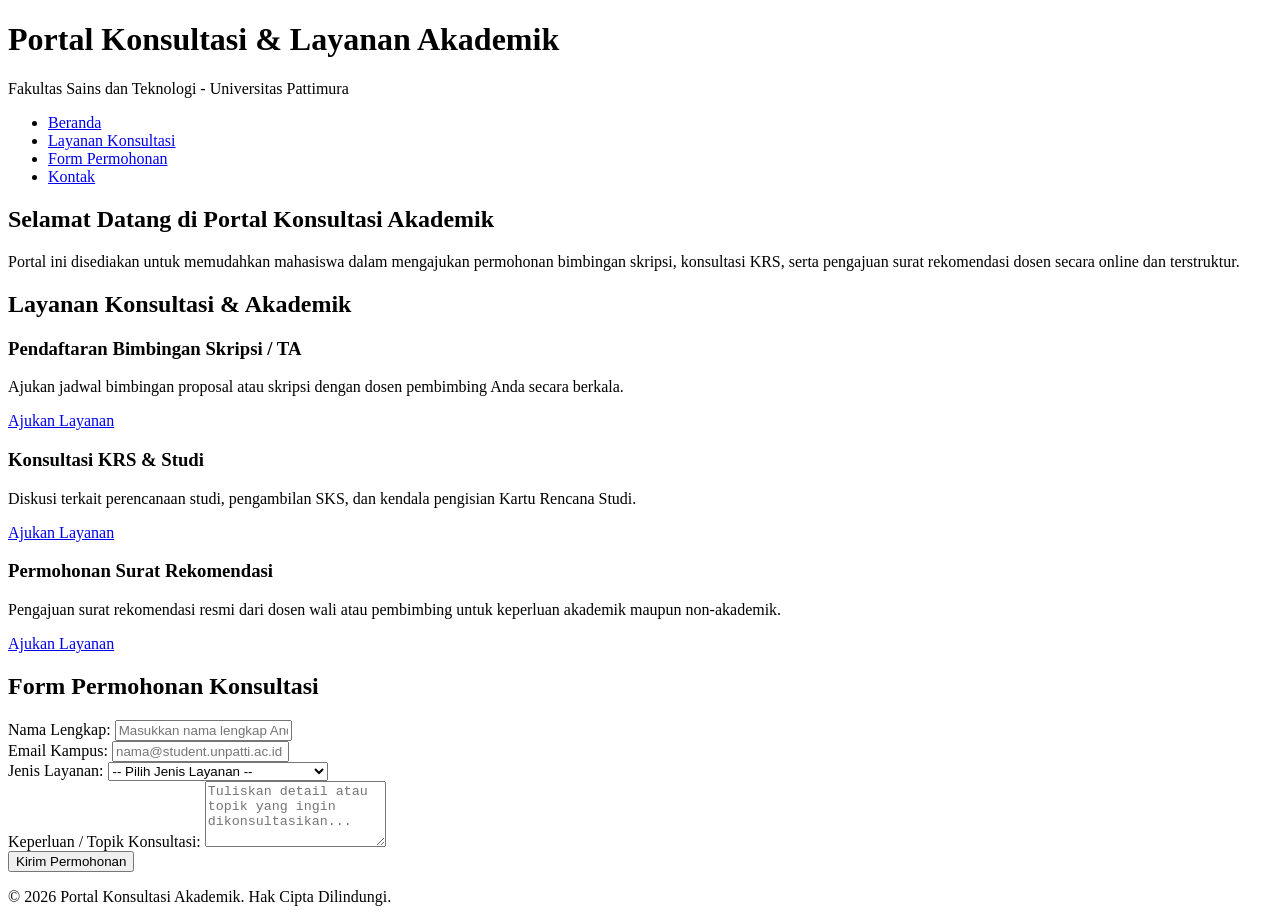
==== tugas website/index.html @ 800b656e "feet: menambah struktur dasar HTML semantik untuk portal konsultasi" ====
<!DOCTYPE html>
<html lang="id">

<head>
  <meta charset="UTF-8">
  <meta name="viewport" content="width=device-width, initial-scale=1.0">
  <title>Portal Konsultasi & Layanan Akademik Dosen</title>
</head>

<body>

  <!-- Header / Identitas Portal -->
  <header>
    <h1>Portal Konsultasi & Layanan Akademik</h1>
    <p>Fakultas Sains dan Teknologi - Universitas Pattimura</p>
  </header>

  <!-- Navigasi Utama -->
  <nav>
    <ul>
      <li><a href="#beranda">Beranda</a></li>
      <li><a href="#layanan">Layanan Konsultasi</a></li>
      <li><a href="#permohonan">Form Permohonan</a></li>
      <li><a href="#kontak">Kontak</a></li>
    </ul>
  </nav>


  <!-- Bagian Utama (Main) -->
  <main>

    <!-- Section 1: Intro / Informasi Singkat -->
    <section id="beranda">
      <h2>Selamat Datang di Portal Konsultasi Akademik</h2>
      <p>Portal ini disediakan untuk memudahkan mahasiswa dalam mengajukan permohonan bimbingan skripsi, konsultasi KRS,
        serta pengajuan surat rekomendasi dosen secara online dan terstruktur.</p>
    </section>

    <!-- Section 2: Tiga Kartu Layanan -->
    <section id="layanan">
      <h2>Layanan Konsultasi & Akademik</h2>

      <!-- Kartu Layanan 1 -->
      <article>
        <h3>Pendaftaran Bimbingan Skripsi / TA</h3>
        <p>Ajukan jadwal bimbingan proposal atau skripsi dengan dosen pembimbing Anda secara berkala.</p>
        <a href="#permohonan">Ajukan Layanan</a>
      </article>

      <!-- Kartu Layanan 2 -->
      <article>
        <h3>Konsultasi KRS & Studi</h3>
        <p>Diskusi terkait perencanaan studi, pengambilan SKS, dan kendala pengisian Kartu Rencana Studi.</p>
        <a href="#permohonan">Ajukan Layanan</a>
      </article>

      <!-- Kartu Layanan 3 -->
      <article>
        <h3>Permohonan Surat Rekomendasi</h3>
        <p>Pengajuan surat rekomendasi resmi dari dosen wali atau pembimbing untuk keperluan akademik maupun
          non-akademik.</p>
        <a href="#permohonan">Ajukan Layanan</a>
      </article>
    </section>

    <!-- Section 3: Form Permohonan (Minimal 4 Field Sesuai Ketentuan) -->
    <section id="permohonan">
      <h2>Form Permohonan Konsultasi</h2>
      <form action="#" method="POST">

        <!-- Field 1: Nama -->
        <div>
          <label for="nama">Nama Lengkap:</label>
          <input type="text" id="nama" name="nama" required placeholder="Masukkan nama lengkap Anda">
        </div>

        <!-- Field 2: Email -->
        <div>
          <label for="email">Email Kampus:</label>
          <input type="email" id="email" name="email" required placeholder="nama@student.unpatti.ac.id">
        </div>

        <!-- Field 3: Jenis Layanan (Select/Radio) -->
        <div>
          <label for="jenis-layanan">Jenis Layanan:</label>
          <select id="jenis-layanan" name="jenis_layanan" required>
            <option value="" disabled selected>-- Pilih Jenis Layanan --</option>
            <option value="bimbingan">Bimbingan Skripsi / TA</option>
            <option value="krs">Konsultasi KRS & Studi</option>
            <option value="rekomendasi">Permohonan Surat Rekomendasi</option>
          </select>
        </div>

        <!-- Field 4: Keperluan (Textarea) -->
        <div>
          <label for="keperluan">Keperluan / Topik Konsultasi:</label>
          <textarea id="keperluan" name="keperluan" rows="4" required
            placeholder="Tuliskan detail atau topik yang ingin dikonsultasikan..."></textarea>
        </div>

        <!-- Tombol Submit -->
        <div>
          <button type="submit">Kirim Permohonan</button>
        </div>

      </form>
    </section>

  </main>

  <footer>
    <p>&copy; 2026 Portal Konsultasi Akademik. Hak Cipta Dilindungi.</p>
  </footer>

</body>

</html>
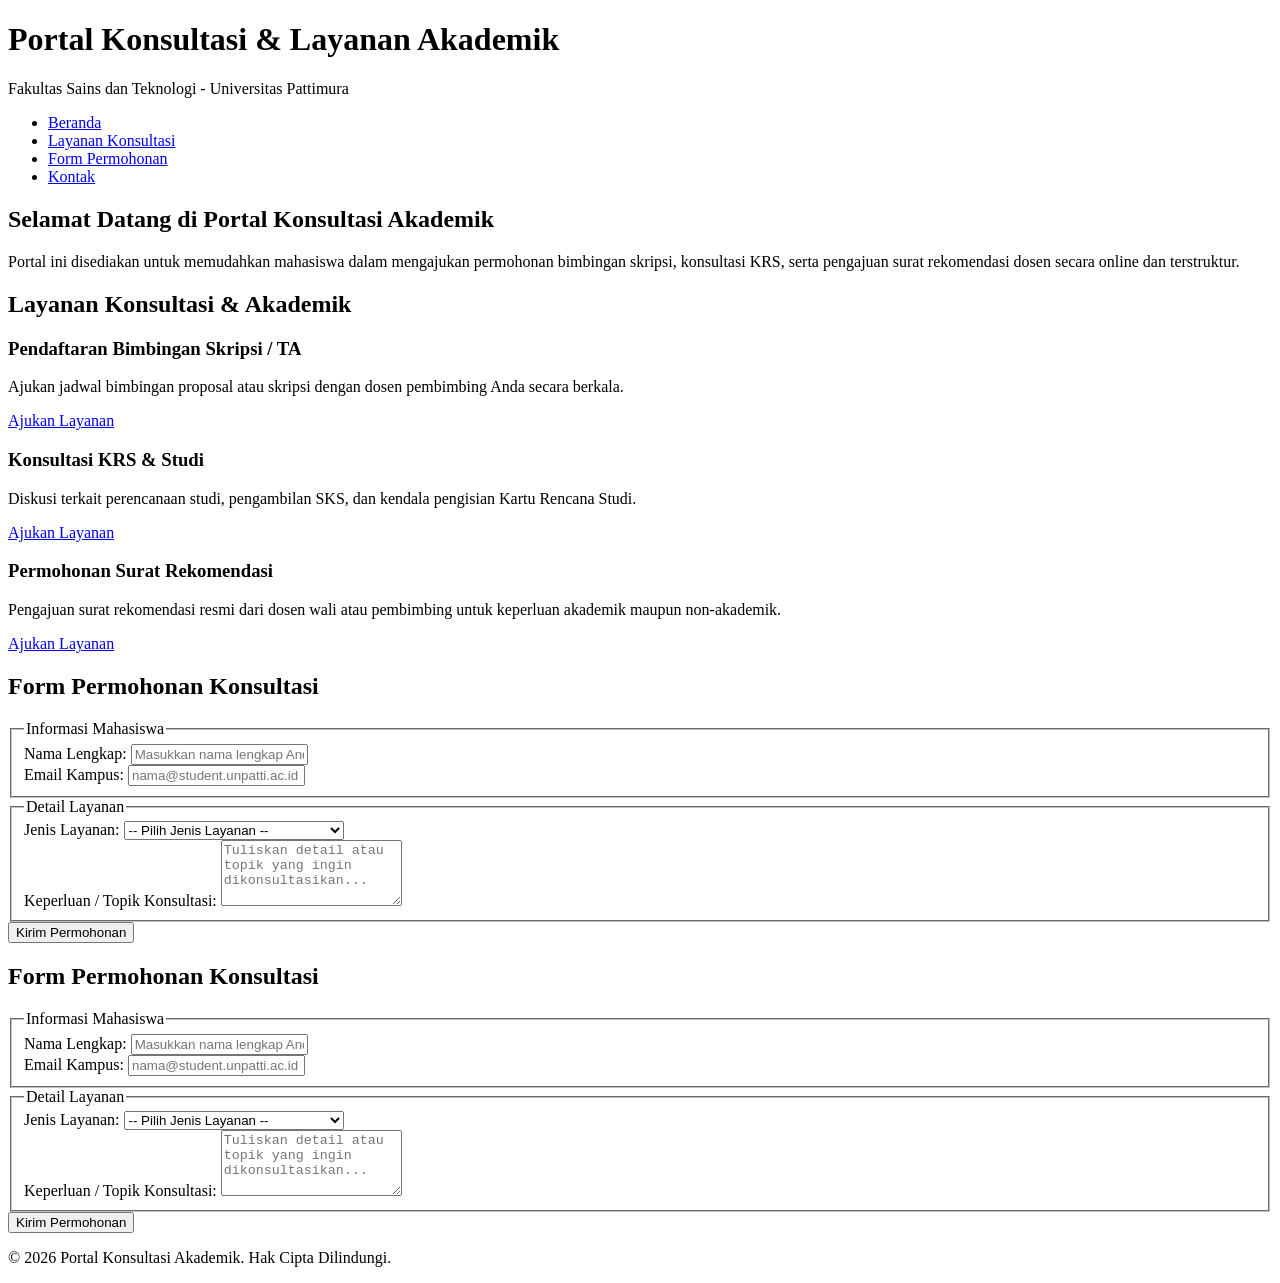
==== commit 562b167d: "feat: perbarui form permohonan dengan menggunakan fieldset dan legend untuk struktur yang lebih baik" ====
--- a/tugas website/index.html
+++ b/tugas website/index.html
@@ -63,42 +63,103 @@
       </article>
     </section>
 
-    <!-- Section 3: Form Permohonan (Minimal 4 Field Sesuai Ketentuan) -->
+    <!-- Section 3: Form Permohonan (Menggunakan Fieldset & Legend) -->
     <section id="permohonan">
       <h2>Form Permohonan Konsultasi</h2>
       <form action="#" method="POST">
 
-        <!-- Field 1: Nama -->
+        <!-- Kelompok 1: Informasi Data Diri -->
+        <fieldset>
+          <legend>Informasi Mahasiswa</legend>
+
+          <!-- Field 1: Nama -->
+          <div>
+            <label for="nama">Nama Lengkap:</label>
+            <input type="text" id="nama" name="nama" required placeholder="Masukkan nama lengkap Anda">
+          </div>
+
+          <!-- Field 2: Email -->
+          <div>
+            <label for="email">Email Kampus:</label>
+            <input type="email" id="email" name="email" required placeholder="nama@student.unpatti.ac.id">
+          </div>
+        </fieldset>
+
+        <!-- Kelompok 2: Detail Permohonan Konsultasi -->
+        <fieldset>
+          <legend>Detail Layanan</legend>
+
+          <!-- Field 3: Jenis Layanan -->
+          <div>
+            <label for="jenis-layanan">Jenis Layanan:</label>
+            <select id="jenis-layanan" name="jenis_layanan" required>
+              <option value="" disabled selected>-- Pilih Jenis Layanan --</option>
+              <option value="bimbingan">Bimbingan Skripsi / TA</option>
+              <option value="krs">Konsultasi KRS & Studi</option>
+              <option value="rekomendasi">Permohonan Surat Rekomendasi</option>
+            </select>
+          </div>
+
+          <!-- Field 4: Keperluan -->
+          <div>
+            <label for="keperluan">Keperluan / Topik Konsultasi:</label>
+            <textarea id="keperluan" name="keperluan" rows="4" required
+              placeholder="Tuliskan detail atau topik yang ingin dikonsultasikan..."></textarea>
+          </div>
+        </fieldset>
+
+        <!-- Tombol Submit (Diluar fieldset agar terpisah sebagai aksi utama) -->
         <div>
-          <label for="nama">Nama Lengkap:</label>
-          <input type="text" id="nama" name="nama" required placeholder="Masukkan nama lengkap Anda">
+          <button type="submit">Kirim Permohonan</button>
         </div>
 
-        <!-- Field 2: Email -->
-        <div>
-          <label for="email">Email Kampus:</label>
-          <input type="email" id="email" name="email" required placeholder="nama@student.unpatti.ac.id">
-        </div>
+      </form>
+    </section><!-- Section 3: Form Permohonan (Menggunakan Fieldset & Legend) -->
+    <section id="permohonan">
+      <h2>Form Permohonan Konsultasi</h2>
+      <form action="#" method="POST">
 
-        <!-- Field 3: Jenis Layanan (Select/Radio) -->
-        <div>
-          <label for="jenis-layanan">Jenis Layanan:</label>
-          <select id="jenis-layanan" name="jenis_layanan" required>
-            <option value="" disabled selected>-- Pilih Jenis Layanan --</option>
-            <option value="bimbingan">Bimbingan Skripsi / TA</option>
-            <option value="krs">Konsultasi KRS & Studi</option>
-            <option value="rekomendasi">Permohonan Surat Rekomendasi</option>
-          </select>
-        </div>
+        <!-- Kelompok 1: Informasi Data Diri -->
+        <fieldset>
+          <legend>Informasi Mahasiswa</legend>
 
-        <!-- Field 4: Keperluan (Textarea) -->
-        <div>
-          <label for="keperluan">Keperluan / Topik Konsultasi:</label>
-          <textarea id="keperluan" name="keperluan" rows="4" required
-            placeholder="Tuliskan detail atau topik yang ingin dikonsultasikan..."></textarea>
-        </div>
+          <!-- Field 1: Nama -->
+          <div>
+            <label for="nama">Nama Lengkap:</label>
+            <input type="text" id="nama" name="nama" required placeholder="Masukkan nama lengkap Anda">
+          </div>
 
-        <!-- Tombol Submit -->
+          <!-- Field 2: Email -->
+          <div>
+            <label for="email">Email Kampus:</label>
+            <input type="email" id="email" name="email" required placeholder="nama@student.unpatti.ac.id">
+          </div>
+        </fieldset>
+
+        <!-- Kelompok 2: Detail Permohonan Konsultasi -->
+        <fieldset>
+          <legend>Detail Layanan</legend>
+
+          <!-- Field 3: Jenis Layanan -->
+          <div>
+            <label for="jenis-layanan">Jenis Layanan:</label>
+            <select id="jenis-layanan" name="jenis_layanan" required>
+              <option value="" disabled selected>-- Pilih Jenis Layanan --</option>
+              <option value="bimbingan">Bimbingan Skripsi / TA</option>
+              <option value="krs">Konsultasi KRS & Studi</option>
+              <option value="rekomendasi">Permohonan Surat Rekomendasi</option>
+            </select>
+          </div>
+
+          <!-- Field 4: Keperluan -->
+          <div>
+            <label for="keperluan">Keperluan / Topik Konsultasi:</label>
+            <textarea id="keperluan" name="keperluan" rows="4" required
+              placeholder="Tuliskan detail atau topik yang ingin dikonsultasikan..."></textarea>
+          </div>
+        </fieldset>
+
+        <!-- Tombol Submit (Diluar fieldset agar terpisah sebagai aksi utama) -->
         <div>
           <button type="submit">Kirim Permohonan</button>
         </div>
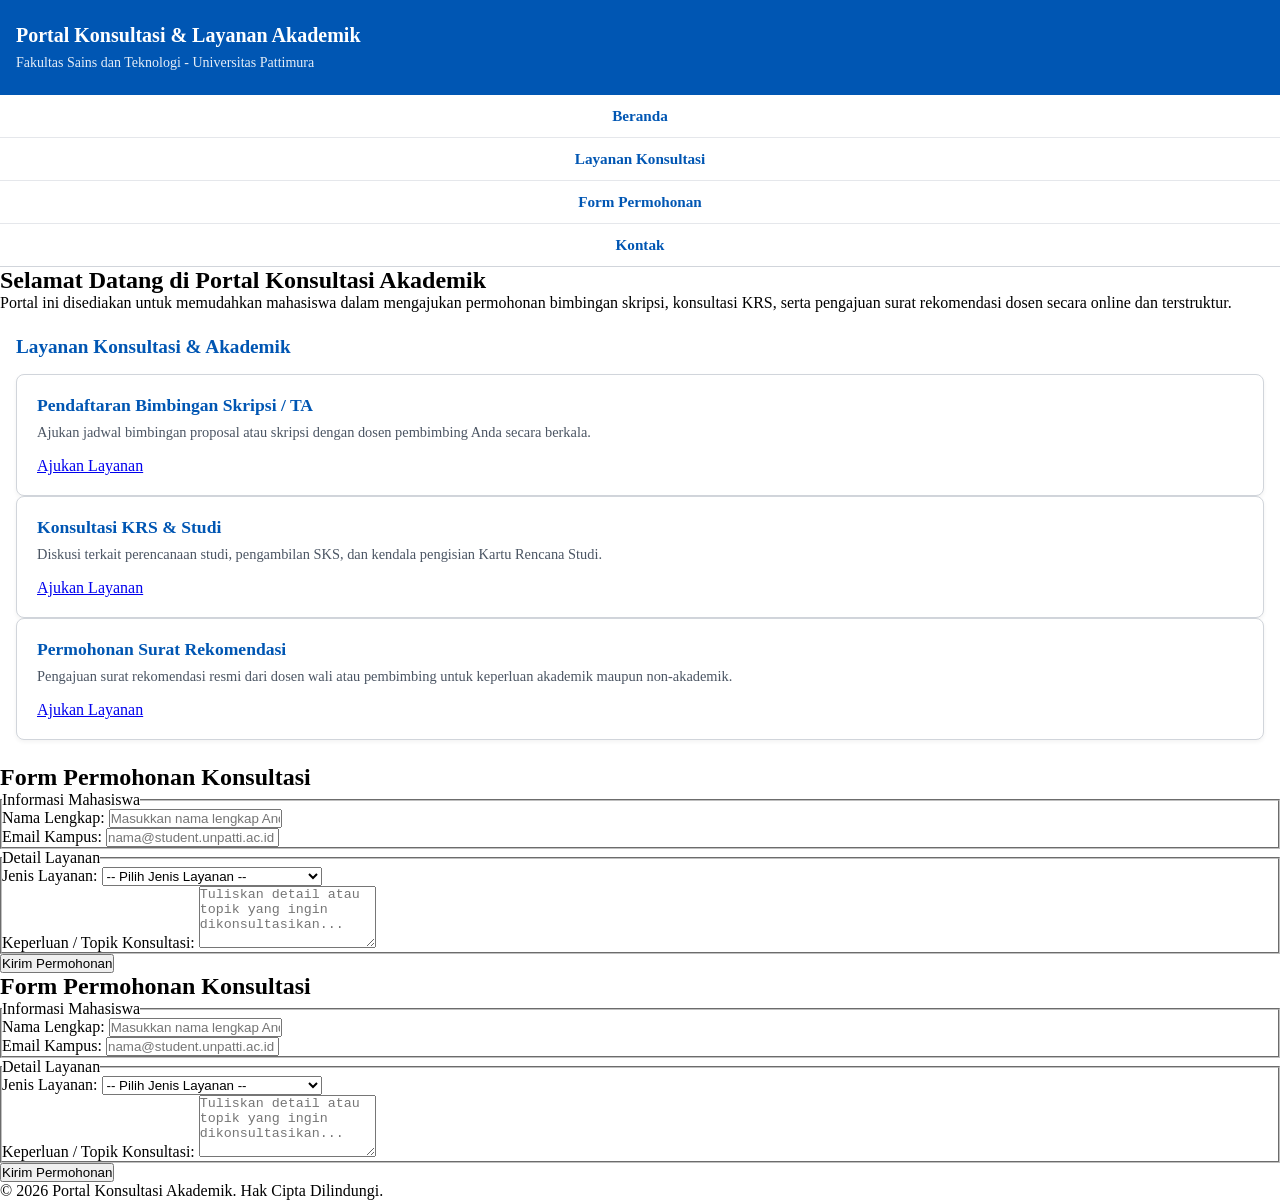
==== commit d28e24c5: "feat: update CSS styles for improved layout and design consistency" ====
--- a/tugas website/index.html
+++ b/tugas website/index.html
@@ -4,6 +4,7 @@
 <head>
   <meta charset="UTF-8">
   <meta name="viewport" content="width=device-width, initial-scale=1.0">
+  <link rel="stylesheet" href="css/style.css" />
   <title>Portal Konsultasi & Layanan Akademik Dosen</title>
 </head>
 
--- a/tugas website/css/style.css
+++ b/tugas website/css/style.css
@@ -0,0 +1,103 @@
+/* mengatur box sizing */
+*,
+*::before,
+*::after {
+  box-sizing: border-box;
+  margin: 0;
+  padding: 0;
+}
+
+:root {
+  --primary-color: #0056b3;
+  --secondary-color: #f4f6f9;
+  --text-color: #333333;
+  --white: #ffffff;
+}
+
+header {
+  background-color: var(--primary-color);
+  color: var(--white);
+  padding: 1.5rem 1rem;
+  text-align: left;
+}
+
+header h1 {
+  font-size: 1.25rem;
+  margin-bottom: 0.5rem;
+}
+
+header p {
+  font-size: 0.875rem;
+  opacity: 0.9;
+}
+
+/* Navigasi */
+nav {
+  background-color: var(--white);
+  border-bottom: 1px solid #d1d5db;
+}
+
+nav ul {
+  list-style: none;
+  display: flex;
+  flex-direction: column; /* disesuaikan ke bawah untuk layar HP */
+  text-align: center;
+}
+
+nav li {
+  border-bottom: 1px solid #e5e7eb;
+}
+
+nav li:last-child {
+  border-bottom: none;
+}
+
+nav a {
+  display: block;
+  padding: 0.75rem;
+  color: var(--primary-color);
+  text-decoration: none;
+  font-weight: bold;
+  font-size: 0.95rem;
+}
+
+nav a:hover {
+  background-color: #f3f4f6;
+}
+
+/* layanan */
+#layanan {
+  padding: 1.5rem 1rem;
+}
+
+#layanan h2 {
+  font-size: 1.2rem;
+  margin-bottom: 1rem;
+  color: var(--primary-color);
+}
+/* Penataan kotak kartu (Mobile-first: tersusun ke bawah) */
+#layanan-container {
+  display: flex;
+  flex-direction: column;
+  gap: 1rem; /* Jarak antar kartu */
+}
+
+/* Desain setiap kartu individu */
+article {
+  background-color: var(--white);
+  border: 1px solid #d1d5db;
+  border-radius: 8px;
+  padding: 1.25rem;
+  box-shadow: 0 2px 4px rgba(0, 0, 0, 0.05);
+}
+article h3 {
+  font-size: 1.1rem;
+  margin-bottom: 0.5rem;
+  color: var(--primary-color);
+}
+
+article p {
+  font-size: 0.9rem;
+  margin-bottom: 1rem;
+  color: #4b5563;
+}
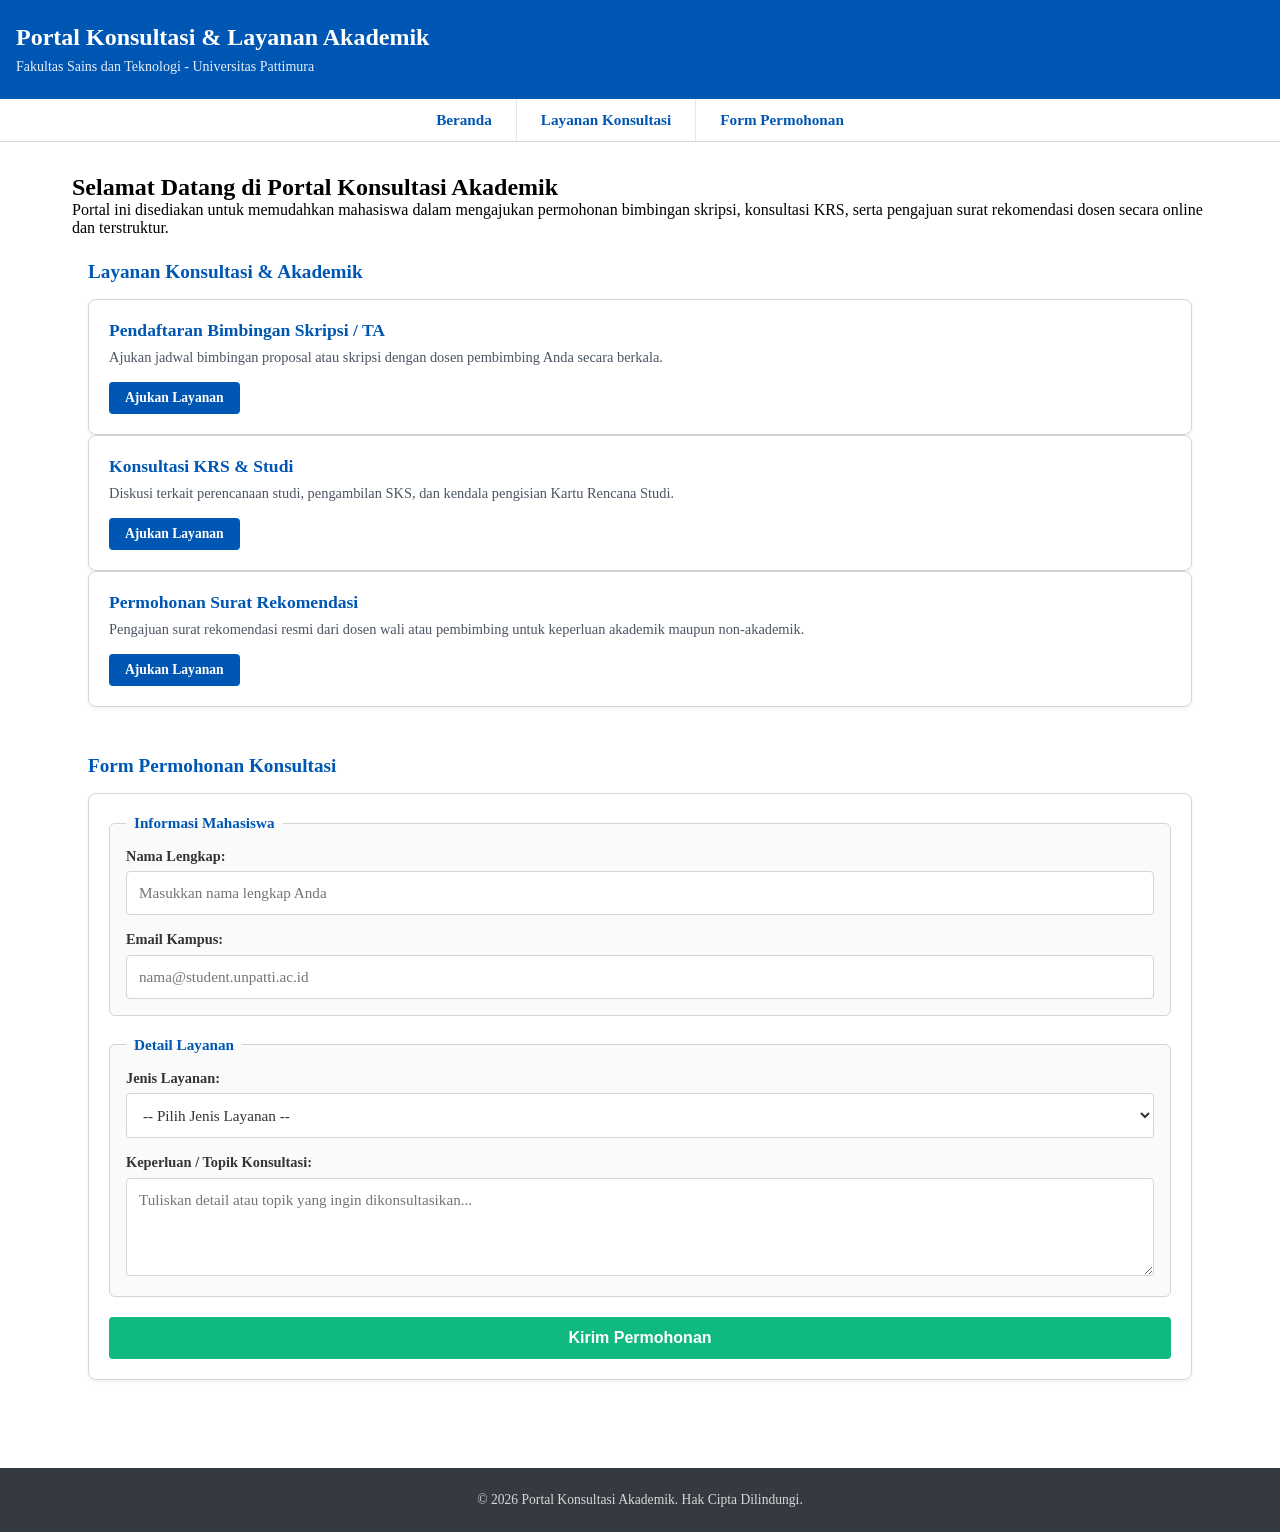
==== commit 6de63c5a: "feat: update form structure and styles for improved accessibility and design" ====
--- a/tugas website/index.html
+++ b/tugas website/index.html
@@ -22,7 +22,6 @@
       <li><a href="#beranda">Beranda</a></li>
       <li><a href="#layanan">Layanan Konsultasi</a></li>
       <li><a href="#permohonan">Form Permohonan</a></li>
-      <li><a href="#kontak">Kontak</a></li>
     </ul>
   </nav>
 
@@ -115,57 +114,6 @@
         </div>
 
       </form>
-    </section><!-- Section 3: Form Permohonan (Menggunakan Fieldset & Legend) -->
-    <section id="permohonan">
-      <h2>Form Permohonan Konsultasi</h2>
-      <form action="#" method="POST">
-
-        <!-- Kelompok 1: Informasi Data Diri -->
-        <fieldset>
-          <legend>Informasi Mahasiswa</legend>
-
-          <!-- Field 1: Nama -->
-          <div>
-            <label for="nama">Nama Lengkap:</label>
-            <input type="text" id="nama" name="nama" required placeholder="Masukkan nama lengkap Anda">
-          </div>
-
-          <!-- Field 2: Email -->
-          <div>
-            <label for="email">Email Kampus:</label>
-            <input type="email" id="email" name="email" required placeholder="nama@student.unpatti.ac.id">
-          </div>
-        </fieldset>
-
-        <!-- Kelompok 2: Detail Permohonan Konsultasi -->
-        <fieldset>
-          <legend>Detail Layanan</legend>
-
-          <!-- Field 3: Jenis Layanan -->
-          <div>
-            <label for="jenis-layanan">Jenis Layanan:</label>
-            <select id="jenis-layanan" name="jenis_layanan" required>
-              <option value="" disabled selected>-- Pilih Jenis Layanan --</option>
-              <option value="bimbingan">Bimbingan Skripsi / TA</option>
-              <option value="krs">Konsultasi KRS & Studi</option>
-              <option value="rekomendasi">Permohonan Surat Rekomendasi</option>
-            </select>
-          </div>
-
-          <!-- Field 4: Keperluan -->
-          <div>
-            <label for="keperluan">Keperluan / Topik Konsultasi:</label>
-            <textarea id="keperluan" name="keperluan" rows="4" required
-              placeholder="Tuliskan detail atau topik yang ingin dikonsultasikan..."></textarea>
-          </div>
-        </fieldset>
-
-        <!-- Tombol Submit (Diluar fieldset agar terpisah sebagai aksi utama) -->
-        <div>
-          <button type="submit">Kirim Permohonan</button>
-        </div>
-
-      </form>
     </section>
 
   </main>
--- a/tugas website/css/style.css
+++ b/tugas website/css/style.css
@@ -101,3 +101,172 @@
   margin-bottom: 1rem;
   color: #4b5563;
 }
+article a {
+  display: inline-block;
+  padding: 0.5rem 1rem;
+  background-color: var(--primary-color);
+  color: var(--white);
+  text-decoration: none;
+  border-radius: 4px;
+  font-size: 0.85rem;
+  font-weight: bold;
+}
+
+article a:hover {
+  opacity: 0.9;
+}
+
+#permohonan {
+  padding: 1.5rem 1rem;
+}
+
+#permohonan h2 {
+  font-size: 1.2rem;
+  margin-bottom: 1rem;
+  color: var(--primary-color);
+}
+form {
+  background-color: var(--white);
+  padding: 1.25rem;
+  border-radius: 8px;
+  border: 1px solid #d1d5db;
+  box-shadow: 0 2px 4px rgba(0, 0, 0, 0.05);
+}
+/* Fieldset (Kelompok form) */
+fieldset {
+  border: 1px solid #d1d5db;
+  border-radius: 6px;
+  padding: 1rem;
+  margin-bottom: 1.25rem;
+  background-color: #fafafa;
+}
+
+/* Legend (Judul kelompok form) */
+legend {
+  font-weight: bold;
+  color: var(--primary-color);
+  padding: 0 0.5rem;
+  font-size: 0.95rem;
+}
+
+/* Jarak antar elemen di dalam fieldset */
+fieldset div {
+  margin-bottom: 1rem;
+}
+
+fieldset div:last-child {
+  margin-bottom: 0;
+}
+
+/* Label teks form */
+label {
+  display: block;
+  font-size: 0.9rem;
+  font-weight: bold;
+  margin-bottom: 0.4rem;
+  color: var(--text-color);
+}
+
+/* Input teks, email, select dropdown, dan textarea */
+input[type="text"],
+input[type="email"],
+select,
+textarea {
+  width: 100%;
+  padding: 0.75rem;
+  border: 1px solid #d1d5db;
+  border-radius: 4px;
+  font-size: 0.95rem;
+  font-family: inherit;
+  background-color: var(--white);
+  color: var(--text-color);
+}
+
+/* Tombol Submit */
+button[type="submit"] {
+  width: 100%;
+  background-color: #10b981; /* Warna hijau untuk tombol aksi berhasil/kirim */
+  color: var(--white);
+  border: none;
+  padding: 0.75rem;
+  font-size: 1rem;
+  font-weight: bold;
+  border-radius: 4px;
+  cursor: pointer;
+}
+
+button[type="submit"]:hover {
+  opacity: 0.9;
+}
+
+/* ==========================================
+   AKSESIBILITAS DASAR: FOCUS INDICATOR
+   (Memenuhi syarat wajib poin 6 & 8 di tugas)
+   ========================================== */
+input:focus,
+select:focus,
+textarea:focus,
+button:focus,
+a:focus {
+  outline: 3px solid #f59e0b; /* Garis fokus warna oranye terang yang jelas */
+  outline-offset: 2px;
+}
+footer {
+  background-color: #343a40; /* Warna latar belakang gelap agar kontras */
+  color: var(--white); /* Teks berwarna putih */
+  text-align: center; /* Posisi teks di tengah */
+  padding: 1.5rem 1rem; /* Ruang jarak di dalam footer */
+  font-size: 0.85rem; /* Ukuran teks sedikit lebih kecil dan rapi */
+  margin-top: 2rem; /* Jarak pemisah dari konten di atasnya */
+}
+
+footer p {
+  opacity: 0.8; /* Sedikit pudar agar tidak terlalu mencolok */
+}
+
+/* 1. Tampilan untuk Tablet (Layar dengan lebar minimum 768px ke atas) */
+@media (min-width: 768px) {
+  header h1 {
+    font-size: 1.5rem;
+  }
+
+  /* Ubah navigasi menumpuk menjadi berjajar horizontal ke samping */
+  nav ul {
+    flex-direction: row;
+    justify-content: center;
+  }
+
+  nav li {
+    border-bottom: none;
+    border-right: 1px solid #e5e7eb;
+  }
+
+  nav li:last-child {
+    border-right: none;
+  }
+
+  nav a {
+    padding: 0.75rem 1.5rem;
+  }
+
+  /* Ubah kartu layanan menjadi Grid 2 kolom di tablet */
+  #layanan-container {
+    display: grid;
+    grid-template-columns: repeat(2, 1fr);
+    gap: 1.25rem;
+  }
+}
+
+/* 2. Tampilan untuk Desktop (Layar dengan lebar minimum 1280px ke atas) */
+@media (min-width: 1280px) {
+  main {
+    max-width: 1200px;
+    margin: 0 auto;
+    padding: 2rem;
+  }
+
+  /* Ubah kartu layanan menjadi Grid 3 kolom penuh di desktop */
+  #layanan-container {
+    grid-template-columns: repeat(3, 1fr);
+  }
+}
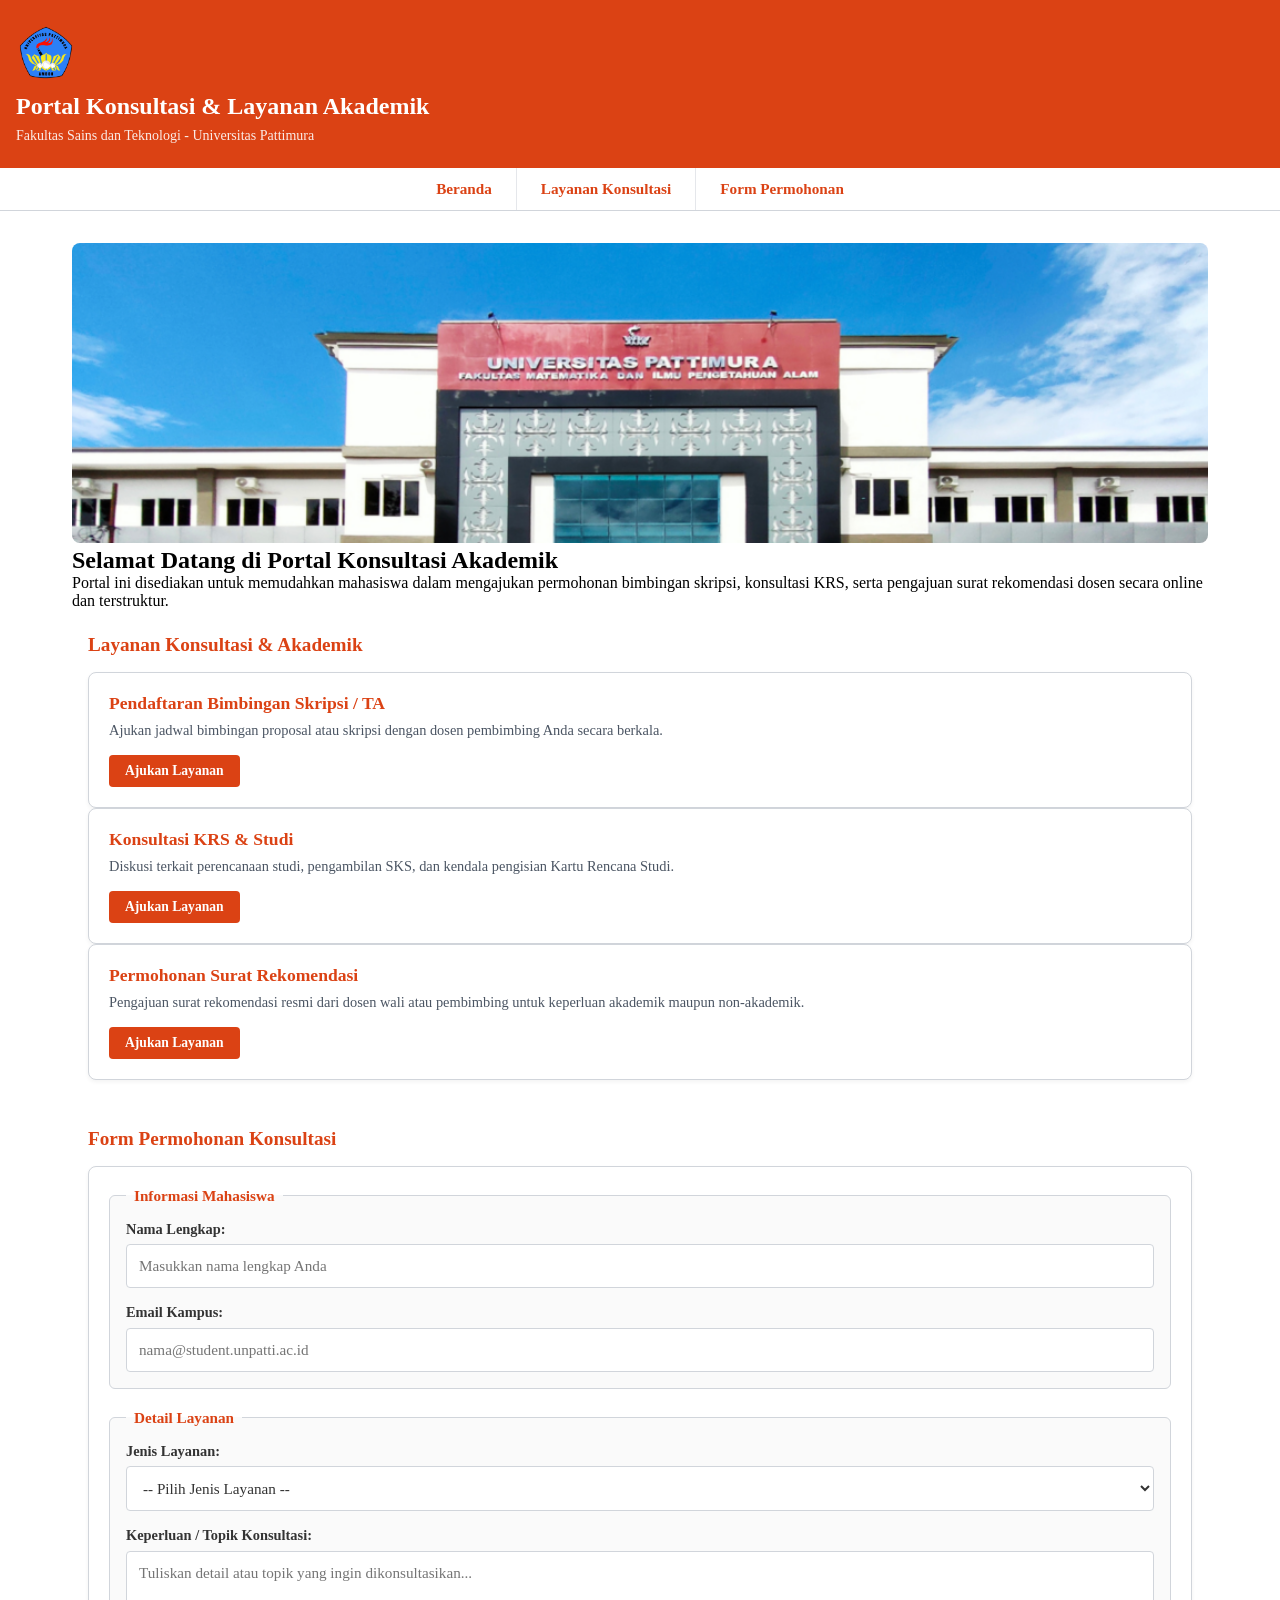
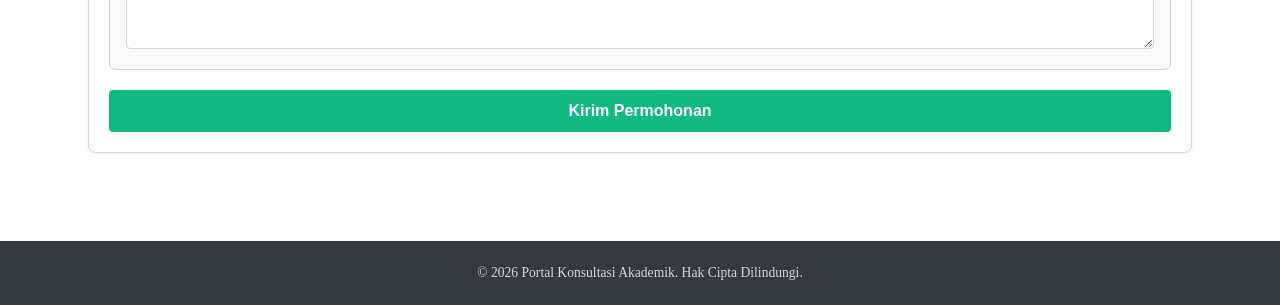
==== commit 3774fbf3: "Implement code changes to enhance functionality and improve performance" ====
--- a/tugas website/index.html
+++ b/tugas website/index.html
@@ -12,6 +12,7 @@
 
   <!-- Header / Identitas Portal -->
   <header>
+    <img src="img/logo unpatti.png" alt="Logo Universitas Pattimura" class="logo">
     <h1>Portal Konsultasi & Layanan Akademik</h1>
     <p>Fakultas Sains dan Teknologi - Universitas Pattimura</p>
   </header>
@@ -30,6 +31,9 @@
   <main>
 
     <!-- Section 1: Intro / Informasi Singkat -->
+    <section id="banner">
+      <img src="img/gedung fmipa.png" alt="Gedung Fakultas Sains dan Teknologi" class="banner-img">
+    </section>
     <section id="beranda">
       <h2>Selamat Datang di Portal Konsultasi Akademik</h2>
       <p>Portal ini disediakan untuk memudahkan mahasiswa dalam mengajukan permohonan bimbingan skripsi, konsultasi KRS,
--- a/tugas website/css/style.css
+++ b/tugas website/css/style.css
@@ -8,7 +8,7 @@
 }
 
 :root {
-  --primary-color: #0056b3;
+  --primary-color: #db4214;
   --secondary-color: #f4f6f9;
   --text-color: #333333;
   --white: #ffffff;
@@ -31,6 +31,12 @@
   opacity: 0.9;
 }
 
+header .logo {
+  width: 60px; /* Batasi lebar logo agar kecil dan rapi */
+  height: auto; /* Tinggi menyesuaikan secara otomatis agar tidak gepeng */
+  margin-bottom: 0.5rem; /* Jarak antara logo dan judul */
+}
+
 /* Navigasi */
 nav {
   background-color: var(--white);
@@ -63,6 +69,18 @@
 
 nav a:hover {
   background-color: #f3f4f6;
+}
+
+#banner {
+  padding: 0; /* Hapus padding jika ingin gambarnya menempel penuh */
+  overflow: hidden;
+}
+
+#banner .banner-img {
+  width: 100%; /* Lebar memenuhi kontainer secara responsif */
+  max-height: 300px; /* Batasi tinggi maksimalnya agar tidak terlalu panjang ke bawah */
+  object-fit: cover; /* Memastikan gambar terpotong rapi tanpa gepeng */
+  border-radius: 8px; /* Membuat sudutnya sedikit melengkung */
 }
 
 /* layanan */
@@ -197,6 +215,10 @@
 
 button[type="submit"]:hover {
   opacity: 0.9;
+}
+button[type="submit"]:active {
+  background-color: #25e284;
+  transform: scale(0.98); /* Efek klik sedikit mengecil */
 }
 
 /* ==========================================
@@ -209,7 +231,6 @@
 button:focus,
 a:focus {
   outline: 3px solid #f59e0b; /* Garis fokus warna oranye terang yang jelas */
-  outline-offset: 2px;
 }
 footer {
   background-color: #343a40; /* Warna latar belakang gelap agar kontras */
